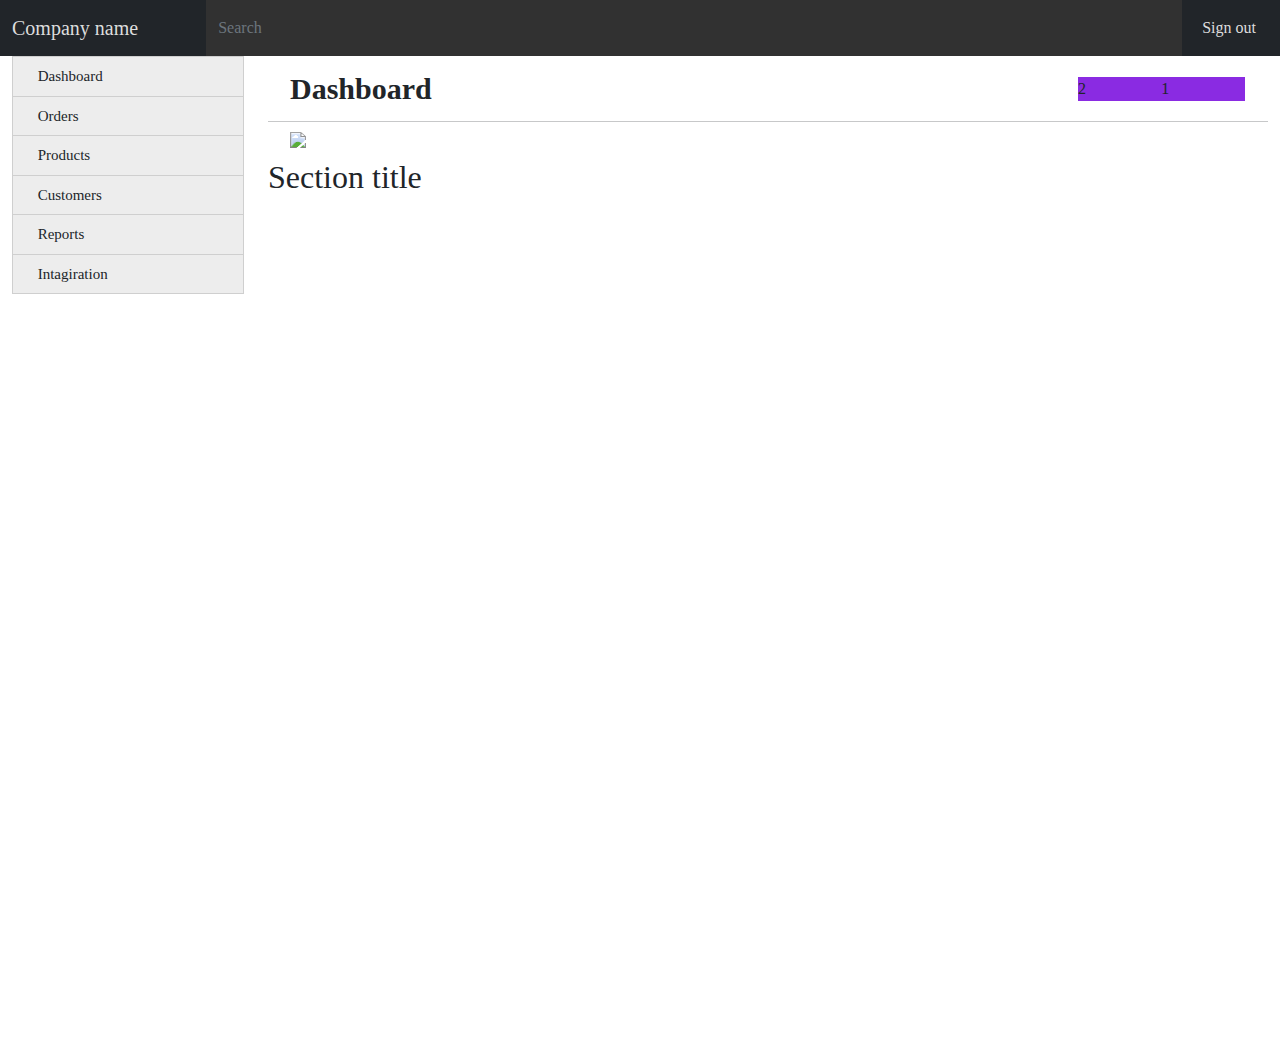
==== index.html @ d94a2359 "fix dasboard row" ====
<!DOCTYPE html>
<html lang="en">
<head>
    <meta charset="UTF-8">
    <meta http-equiv="X-UA-Compatible" content="IE=edge">
    <meta name="viewport" content="width=device-width, initial-scale=1.0">
    <link href="style/css/style.css" rel="stylesheet" type="text/css">
    <link href="style/css/bootstrap.css" rel="stylesheet" type="text/css">
    <link href="style/fa/css/all.css" rel="stylesheet" type="text/css">
    <script src="style/js/bootstrap.bundle.js" type="text/javascript"></script>
    <script src="style/js/jquery-3.6.1.min.js" type="text/javascript"></script>
    <title>Table</title>
</head>
<body>
<nav class="navbar bg-dark">
    <div class="container-fluid">
      <a class="navbar-brand navbar-txt">Company name</a>
      <form class="d-flex" role="search">
        <input class="form-control me-2 search-box" type="search" placeholder="Search" aria-label="Search">
        <button class="btn btn-outline-success" type="submit">Sign out</button>
      </form>
    </div>
  </nav>
    <div class="container-fluid">
        <div class="row main-row">
            <div class="col-2 col-menu">
              <div class="list-group">
                <a href="#" class="list-group-item list-group-item-action item1">Dashboard</a>
                <a href="#" class="list-group-item list-group-item-action item2">Orders</a>
                <a href="#" class="list-group-item list-group-item-action item3">Products</a>
                <a href="#" class="list-group-item list-group-item-action item4">Customers</a>
                <a href="#" class="list-group-item list-group-item-action item5">Reports</a>
                <a href="#" class="list-group-item list-group-item-action item6">Intagiration</a>
              </div>
            </div>
            <div class="col-10 col-table">
                <div class="row dashboard-row align-items-center ">
                  <div class="col-10">
                    <sapn class="dashboard">Dashboard</sapn>
                  </div>
                  <div class="col-1 dashboard-col">
                      2
                  </div>
                  <div class="col-1 dashboard-col">
                      1
                    </div>
                </div>
                <hr>
                <div class="row dashboard-row">
                    <img src="img/nemodar.png">
                </div>
                <div class="row section-title">
                    <h2>Section title</h1>
                </div>
            </div>
        </div>
    </div>
</body>
</html>
---- style/css/style.css ----
.row-header{
    background-color: rgb(14, 14, 14);
    color:rgb(182, 182, 182) ;
    height: 50px;
}
.main-row{
    height: 1000px;
}
.navbar-txt{
    color: #ddd !important;
    margin-right: 0 !important;
}
.search-box{
    border: none !important;
    background-color: rgb(49, 49, 49) !important;
    border-radius: 0 !important;
    height: 56px !important;
    margin: 0 !important;
}
@media all and (min-width:1248px){
    .search-box{
        width: 976px !important;
        border: none !important;
        background-color: rgb(49, 49, 49) !important;
        border-radius: 0 !important;
        height: 56px !important;
        margin: 0 !important;
}
}
.list-group-item{
    font-size: 12px !important;
}
@media all and (min-width:576px){
    .list-group-item{
        font-size: 15px !important;
    }
}
.navbar{
    padding: 0 !important;
}
.btn-outline-success{
    color: #ddd !important;
    border: none !important;

}
.col-menu{
    height: 1000px;
}
.dashboard-col{
    background-color: blueviolet;
    padding: 0 !important;
}
.col-10{
    box-sizing: border-box !important;
}
.dashboard{
    padding: 0 !important;
    font-size: 30px;
    font-weight: bold;
}
hr{
    margin: 0 !important;
}
.dashboard-row{
    padding: 10px 0 !important;
    margin: 0 10px !important;
    width: 100%;
    
}
.dropdown{
    width: 10% !important;
    padding: 0 !important;
    margin-left: 100px;
    float: right;
}
img{
    max-width: 100% !important;
}
.item1::before{
    content: '\f015';
    font-family: "Font Awesome 6 Free";
    font-weight: bold;
    margin-right: 5px;
}
.item2::before{
    content: '\f15b';
    font-family: "Font Awesome 6 Free";
    font-weight: bold;
    margin-right: 5px;
}
.item3::before{
    content: '\f291';
    font-family: "Font Awesome 6 Free";
    font-weight: bold;
    margin-right: 5px;
}
.item4::before{
    content: '\f500';
    font-family: "Font Awesome 6 Free";
    font-weight: bold;
    margin-right: 5px;
}
.item5::before{
    content: '\f012';
    font-family: "Font Awesome 6 Free";
    font-weight: bold;
    margin-right: 5px;
}
.item6::before{
    content: '\f0c5';
    font-family: "Font Awesome 6 Free";
    font-weight: bold;
    margin-right: 5px;
}
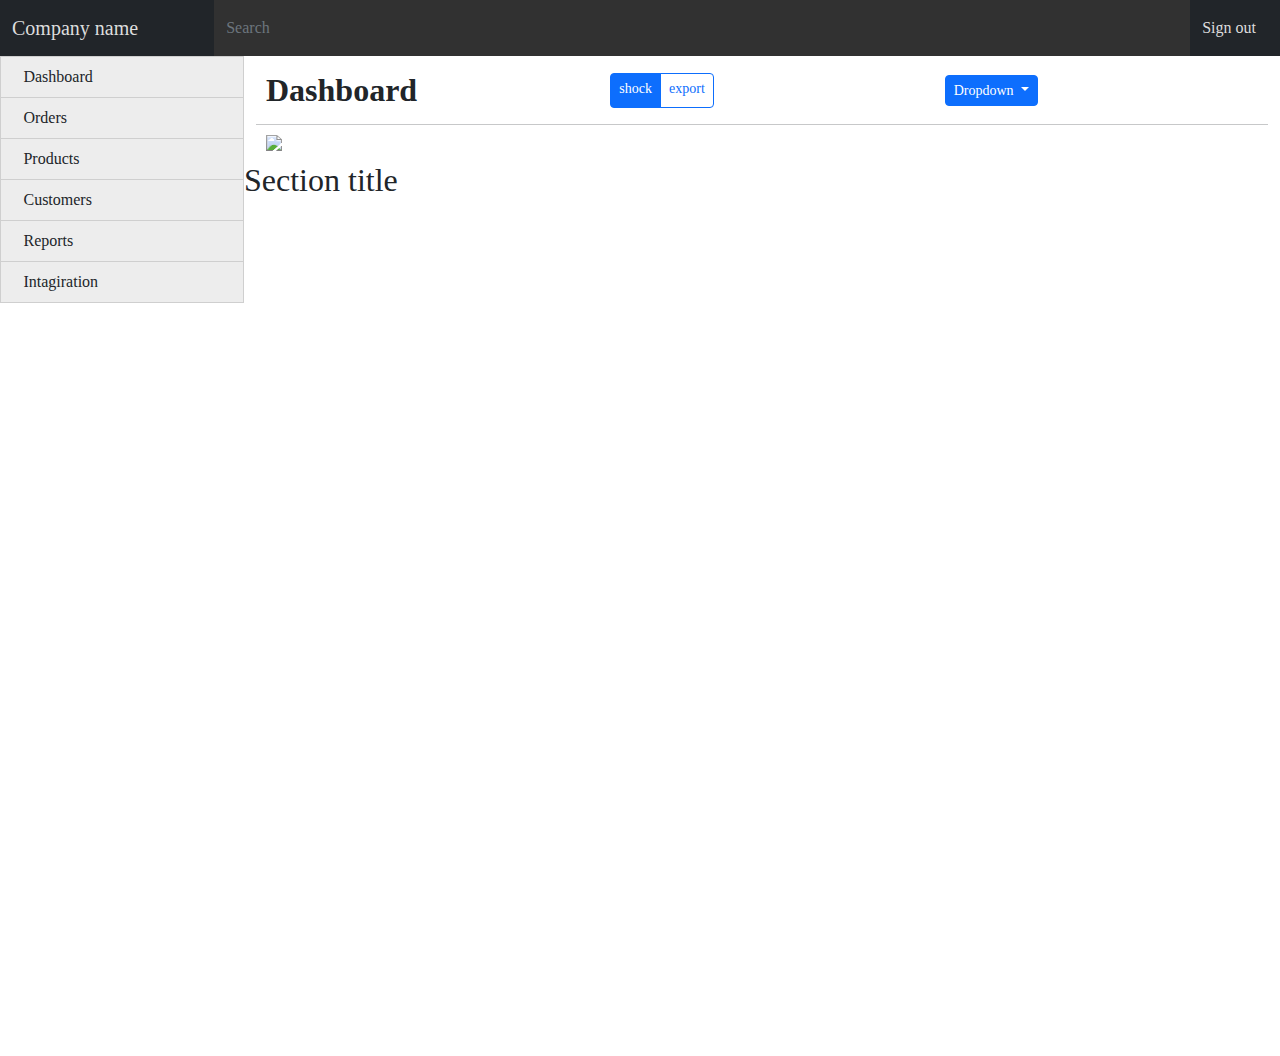
==== commit 43e8ac46: "fix btn responsive bug1" ====
--- a/index.html
+++ b/index.html
@@ -17,7 +17,7 @@
       <a class="navbar-brand navbar-txt">Company name</a>
       <form class="d-flex" role="search">
         <input class="form-control me-2 search-box" type="search" placeholder="Search" aria-label="Search">
-        <button class="btn btn-outline-success" type="submit">Sign out</button>
+        <button class="btn btn-outline-success so-font" type="submit">Sign out</button>
       </form>
     </div>
   </nav>
@@ -35,14 +35,27 @@
             </div>
             <div class="col-10 col-table">
                 <div class="row dashboard-row align-items-center ">
-                  <div class="col-10">
-                    <sapn class="dashboard">Dashboard</sapn>
+                  <div class="col">
+                    <sapn class="dashboard db-font">Dashboard</sapn>
                   </div>
-                  <div class="col-1 dashboard-col">
-                      2
+                  <div class="col dashboard-col4">
+                    <div class="btn-group btn-group-sm" role="group" aria-label="Basic radio toggle button group">
+                      <input type="radio" class="btn-check" name="btnradio" id="btnradio1" autocomplete="off" checked>
+                      <label class="btn btn-outline-primary radio1" for="btnradio1">shock</label>
+                      <input type="radio" class="btn-check" name="btnradio" id="btnradio2" autocomplete="off">
+                      <label class="btn btn-outline-primary radio1" for="btnradio2">export</label>
+                    </div>
                   </div>
-                  <div class="col-1 dashboard-col">
-                      1
+                  <div class="col dashboard-col4">
+                    <div class="btn-group btn-group-sm" role="group">
+                      <button type="button" class="btn btn-primary dropdown-toggle" data-bs-toggle="dropdown" aria-expanded="false">
+                        Dropdown
+                      </button>
+                      <ul class="dropdown-menu">
+                        <li><a class="dropdown-item" href="#">Dropdown link</a></li>
+                        <li><a class="dropdown-item" href="#">Dropdown link</a></li>
+                      </ul>
+                    </div>
                     </div>
                 </div>
                 <hr>
--- a/style/css/style.css
+++ b/style/css/style.css
@@ -15,7 +15,6 @@
     border: none !important;
     background-color: rgb(49, 49, 49) !important;
     border-radius: 0 !important;
-    height: 56px !important;
     margin: 0 !important;
 }
 @media all and (min-width:1248px){
@@ -29,11 +28,17 @@
 }
 }
 .list-group-item{
-    font-size: 12px !important;
+    font-size: 8px !important;
 }
 @media all and (min-width:576px){
     .list-group-item{
-        font-size: 15px !important;
+        font-size: 16px !important;
+    }
+    .so-font{
+        font-size: 16px !important;
+    }
+    .db-font{
+        font-size: 32px !important;
     }
 }
 .navbar{
@@ -42,16 +47,21 @@
 .btn-outline-success{
     color: #ddd !important;
     border: none !important;
-
+}
+.btn-check{
+    font-size: 8px !important;
 }
 .col-menu{
     height: 1000px;
 }
-.dashboard-col{
-    background-color: blueviolet;
+.dashboard-col4{
     padding: 0 !important;
+    font-size: 8px !important;
 }
-.col-10{
+.dropdown-toggle{
+    font-size: 14px !important;
+}
+.col-9{
     box-sizing: border-box !important;
 }
 .dashboard{
@@ -67,12 +77,6 @@
     margin: 0 10px !important;
     width: 100%;
     
-}
-.dropdown{
-    width: 10% !important;
-    padding: 0 !important;
-    margin-left: 100px;
-    float: right;
 }
 img{
     max-width: 100% !important;
@@ -112,4 +116,17 @@
     font-family: "Font Awesome 6 Free";
     font-weight: bold;
     margin-right: 5px;
+}
+.item1 , .item2, .item3, .item4, .item5, .item6{
+    padding: 8px 12px 8px 5px !important;
+}
+.btn-check , .btn-outline-primary{
+    font-size: 14px !important;
+    height: 35px !important;
+}
+.so-font{
+    font-size: 9px;
+}
+.db-font{
+    font-size: 18px;
 }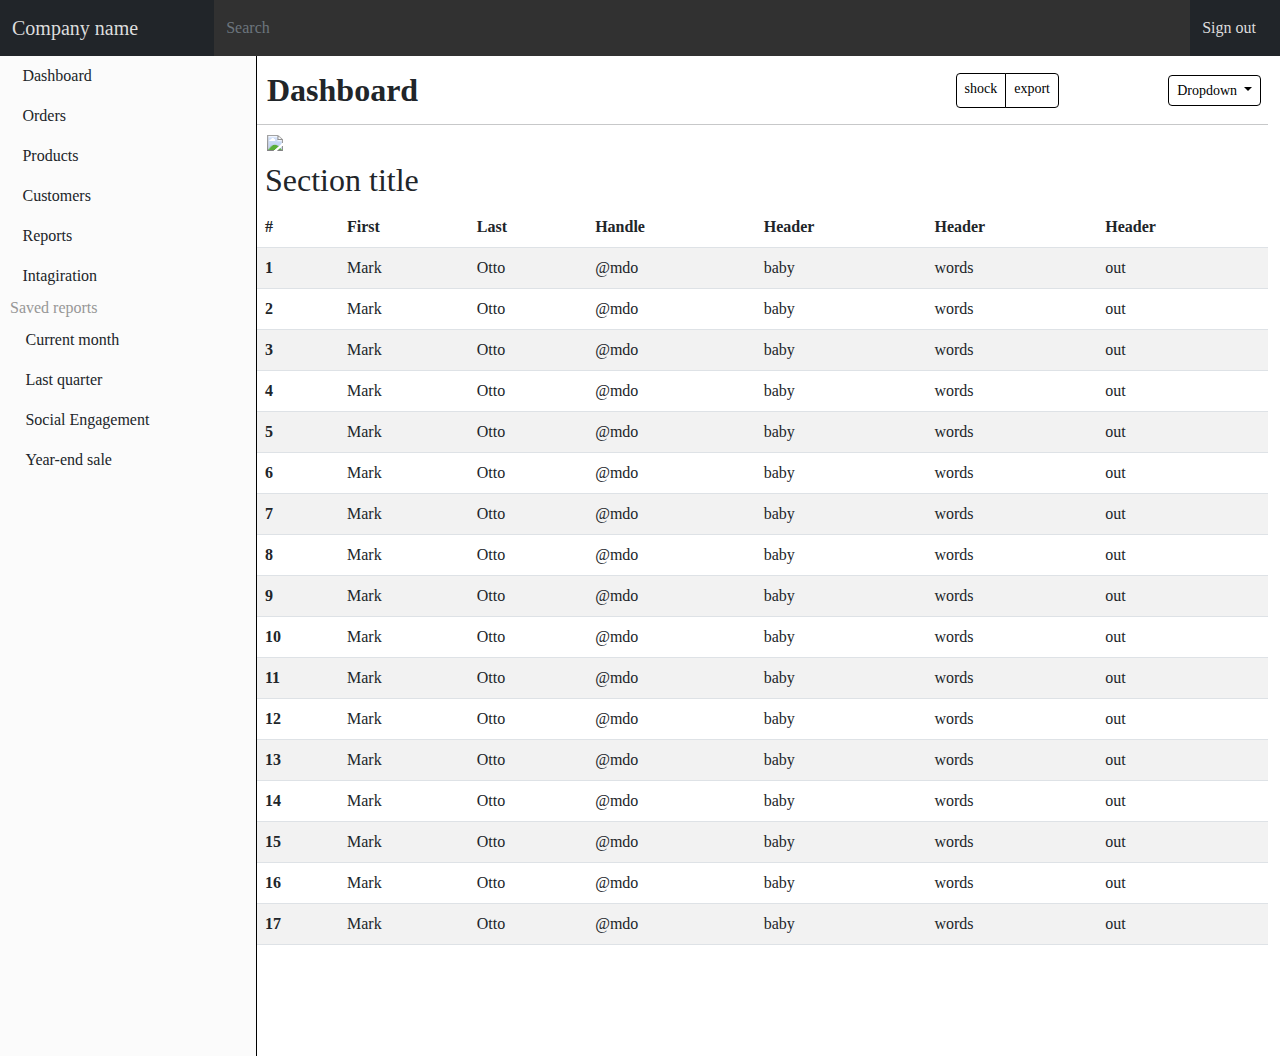
==== commit fb5ac530: "add table" ====
--- a/index.html
+++ b/index.html
@@ -31,30 +31,43 @@
                 <a href="#" class="list-group-item list-group-item-action item4">Customers</a>
                 <a href="#" class="list-group-item list-group-item-action item5">Reports</a>
                 <a href="#" class="list-group-item list-group-item-action item6">Intagiration</a>
+                <span style="color:rgb(151, 151, 151); margin-left: 10px;">Saved reports</span>
+                <a href="#" class="list-group-item list-group-item-action item7">Current month</a>
+                <a href="#" class="list-group-item list-group-item-action item7">Last quarter</a>
+                <a href="#" class="list-group-item list-group-item-action item7">Social Engagement</a>
+                <a href="#" class="list-group-item list-group-item-action item7">Year-end sale</a>
               </div>
             </div>
             <div class="col-10 col-table">
                 <div class="row dashboard-row align-items-center ">
-                  <div class="col">
+                  <div class="col-7">
                     <sapn class="dashboard db-font">Dashboard</sapn>
                   </div>
-                  <div class="col dashboard-col4">
-                    <div class="btn-group btn-group-sm" role="group" aria-label="Basic radio toggle button group">
-                      <input type="radio" class="btn-check" name="btnradio" id="btnradio1" autocomplete="off" checked>
-                      <label class="btn btn-outline-primary radio1" for="btnradio1">shock</label>
-                      <input type="radio" class="btn-check" name="btnradio" id="btnradio2" autocomplete="off">
-                      <label class="btn btn-outline-primary radio1" for="btnradio2">export</label>
+                  <div class="col-2 dashboard-col4">
+                    <div class="d-flex justify-content-end">
+                      <div class="p-2">
+                        <div class="btn-group btn-group-sm" role="group" aria-label="Basic radio toggle button group">
+                          <input type="radio" class="btn-check" name="btnradio" id="btnradio1" autocomplete="off" checked>
+                          <label class="btn btn-outline-primary radio1" for="btnradio1">shock</label>
+                          <input type="radio" class="btn-check" name="btnradio" id="btnradio2" autocomplete="off">
+                          <label class="btn btn-outline-primary radio1" for="btnradio2">export</label>
+                        </div>
+                      </div>
                     </div>
                   </div>
-                  <div class="col dashboard-col4">
-                    <div class="btn-group btn-group-sm" role="group">
-                      <button type="button" class="btn btn-primary dropdown-toggle" data-bs-toggle="dropdown" aria-expanded="false">
-                        Dropdown
-                      </button>
-                      <ul class="dropdown-menu">
-                        <li><a class="dropdown-item" href="#">Dropdown link</a></li>
-                        <li><a class="dropdown-item" href="#">Dropdown link</a></li>
-                      </ul>
+                  <div class="col-2 dashboard-col4">
+                    <div class="d-flex justify-content-end">
+                      <div class="p-2">
+                        <div class="btn-group btn-group-sm" role="group">
+                          <button type="button" class="btn btn-primary dropdown-toggle drop1" data-bs-toggle="dropdown" aria-expanded="false">
+                            Dropdown
+                          </button>
+                          <ul class="dropdown-menu">
+                            <li><a class="dropdown-item" href="#">Dropdown link</a></li>
+                            <li><a class="dropdown-item" href="#">Dropdown link</a></li>
+                          </ul>
+                        </div>
+                      </div>
                     </div>
                     </div>
                 </div>
@@ -65,6 +78,174 @@
                 <div class="row section-title">
                     <h2>Section title</h1>
                 </div>
+                <table class="table table-striped table-hover">
+                  <thead>
+                    <tr>
+                      <th scope="col">#</th>
+                      <th scope="col">First</th>
+                      <th scope="col">Last</th>
+                      <th scope="col">Handle</th>
+                      <th scope="col">Header</th>
+                      <th scope="col">Header</th>
+                      <th scope="col">Header</th>
+                    </tr>
+                  </thead>
+                  <tbody>
+                    <tr>
+                      <th scope="row">1</th>
+                      <td>Mark</td>
+                      <td>Otto</td>
+                      <td>@mdo</td>
+                      <td>baby</td>
+                      <td>words</td>
+                      <td>out</td>
+                    </tr>
+                    <tr>
+                      <th scope="row">2</th>
+                      <td>Mark</td>
+                      <td>Otto</td>
+                      <td>@mdo</td>
+                      <td>baby</td>
+                      <td>words</td>
+                      <td>out</td>
+                    </tr>
+                    <tr>
+                      <th scope="row">3</th>
+                      <td>Mark</td>
+                      <td>Otto</td>
+                      <td>@mdo</td>
+                      <td>baby</td>
+                      <td>words</td>
+                      <td>out</td>
+                    </tr>
+                    <tr>
+                      <th scope="row">4</th>
+                      <td>Mark</td>
+                      <td>Otto</td>
+                      <td>@mdo</td>
+                      <td>baby</td>
+                      <td>words</td>
+                      <td>out</td>
+                    </tr>
+                    <tr>
+                      <th scope="row">5</th>
+                      <td>Mark</td>
+                      <td>Otto</td>
+                      <td>@mdo</td>
+                      <td>baby</td>
+                      <td>words</td>
+                      <td>out</td>
+                    </tr>
+                    <tr>
+                      <th scope="row">6</th>
+                      <td>Mark</td>
+                      <td>Otto</td>
+                      <td>@mdo</td>
+                      <td>baby</td>
+                      <td>words</td>
+                      <td>out</td>
+                    </tr>
+                    <tr>
+                      <th scope="row">7</th>
+                      <td>Mark</td>
+                      <td>Otto</td>
+                      <td>@mdo</td>
+                      <td>baby</td>
+                      <td>words</td>
+                      <td>out</td>
+                    </tr>
+                    <tr>
+                      <th scope="row">8</th>
+                      <td>Mark</td>
+                      <td>Otto</td>
+                      <td>@mdo</td>
+                      <td>baby</td>
+                      <td>words</td>
+                      <td>out</td>
+                    </tr>
+                    <tr>
+                      <th scope="row">9</th>
+                      <td>Mark</td>
+                      <td>Otto</td>
+                      <td>@mdo</td>
+                      <td>baby</td>
+                      <td>words</td>
+                      <td>out</td>
+                    </tr>
+                    <tr>
+                      <th scope="row">10</th>
+                      <td>Mark</td>
+                      <td>Otto</td>
+                      <td>@mdo</td>
+                      <td>baby</td>
+                      <td>words</td>
+                      <td>out</td>
+                    </tr>
+                    <tr>
+                      <th scope="row">11</th>
+                      <td>Mark</td>
+                      <td>Otto</td>
+                      <td>@mdo</td>
+                      <td>baby</td>
+                      <td>words</td>
+                      <td>out</td>
+                    </tr>
+                    <tr>
+                      <th scope="row">12</th>
+                      <td>Mark</td>
+                      <td>Otto</td>
+                      <td>@mdo</td>
+                      <td>baby</td>
+                      <td>words</td>
+                      <td>out</td>
+                    </tr>
+                    <tr>
+                      <th scope="row">13</th>
+                      <td>Mark</td>
+                      <td>Otto</td>
+                      <td>@mdo</td>
+                      <td>baby</td>
+                      <td>words</td>
+                      <td>out</td>
+                    </tr>
+                    <tr>
+                      <th scope="row">14</th>
+                      <td>Mark</td>
+                      <td>Otto</td>
+                      <td>@mdo</td>
+                      <td>baby</td>
+                      <td>words</td>
+                      <td>out</td>
+                    </tr>
+                    <tr>
+                      <th scope="row">15</th>
+                      <td>Mark</td>
+                      <td>Otto</td>
+                      <td>@mdo</td>
+                      <td>baby</td>
+                      <td>words</td>
+                      <td>out</td>
+                    </tr>
+                    <tr>
+                      <th scope="row">16</th>
+                      <td>Mark</td>
+                      <td>Otto</td>
+                      <td>@mdo</td>
+                      <td>baby</td>
+                      <td>words</td>
+                      <td>out</td>
+                    </tr>
+                    <tr>
+                      <th scope="row">17</th>
+                      <td>Mark</td>
+                      <td>Otto</td>
+                      <td>@mdo</td>
+                      <td>baby</td>
+                      <td>words</td>
+                      <td>out</td>
+                    </tr>
+                  </tbody>
+                </table>
             </div>
         </div>
     </div>
--- a/style/css/style.css
+++ b/style/css/style.css
@@ -1,11 +1,11 @@
 
 .row-header{
     background-color: rgb(14, 14, 14);
-    color:rgb(182, 182, 182) ;
+    color:rgb(235, 235, 235) ;
     height: 50px;
 }
 .main-row{
-    height: 1000px;
+    height: 100%;
 }
 .navbar-txt{
     color: #ddd !important;
@@ -52,6 +52,7 @@
     font-size: 8px !important;
 }
 .col-menu{
+    background-color: rgb(251 251 251);
     height: 1000px;
 }
 .dashboard-col4{
@@ -63,6 +64,9 @@
 }
 .col-9{
     box-sizing: border-box !important;
+}
+.col-10{
+    border-left: 1px solid #000;
 }
 .dashboard{
     padding: 0 !important;
@@ -129,4 +133,28 @@
 }
 .db-font{
     font-size: 18px;
+}
+@media all and (max-width:654px){
+.radio1{
+    padding: 3px 0 !important;
+    font-size: 7px !important;
+    width: 35px;
+    height: 20px !important;
+}
+.drop1{
+    padding: 0 !important;
+    font-size: 7px !important;
+    width: 45px;
+    height: 20px !important;
+}
+}
+.item7::before{
+    content: '\f1ea';
+    font-family: "Font Awesome 6 Free";
+    font-weight: bold;
+    margin-right: 5px;
+}
+h2{
+    display: flex;
+    margin-left: 20px;
 }